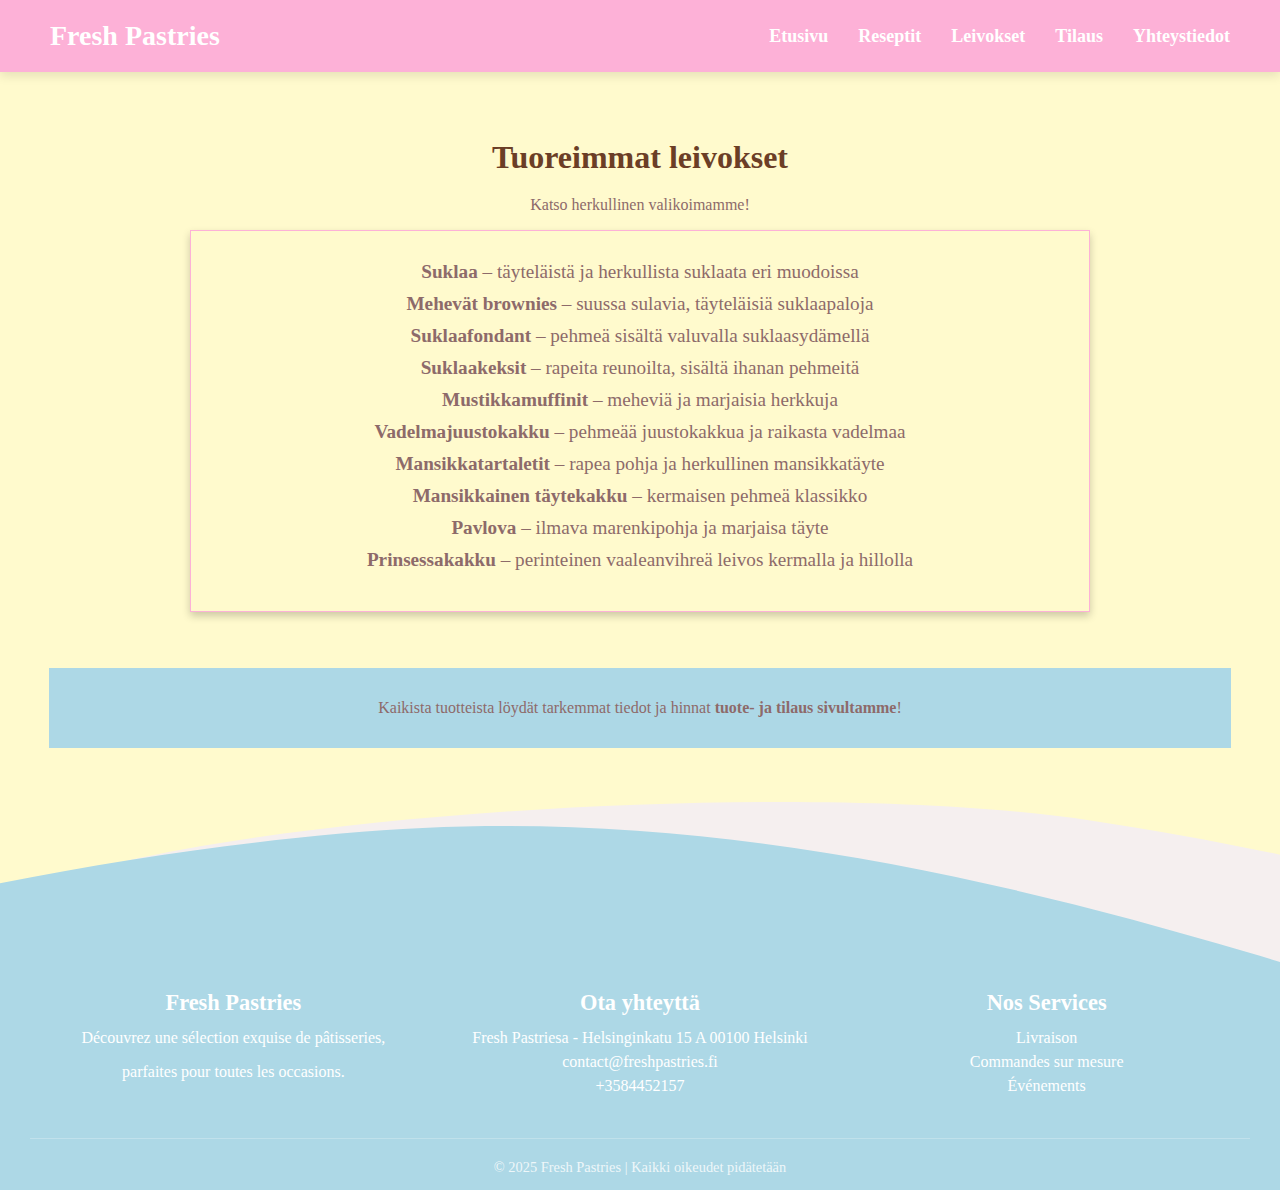
==== freshpastries/leivokset.html @ eee18b19 "Add files via upload" ====
<!DOCTYPE html>
<html lang="fi">
<head>
    <meta charset="UTF-8">
    <meta name="viewport" content="width=device-width, initial-scale=1.0">
    <title>Fresh Pastries - Etusivu</title>
    <link rel="stylesheet" href="styles.css">
    <style>
        /* Importation d'une police élégante */
        @import url('https://fonts.googleapis.com/css2?family=Playfair+Display:wght@500;700&family=Raleway:wght@400;600&display=swap');
    </style>
 </head>

<body>
    <header class= "index-header">
        <h1>Fresh Pastries</h1>
        <nav class ="index-nav">
            <ul>
                <li><a href="index.html">Etusivu</a></li>
                <li><a href="reseptit.html">Reseptit</a></li>
                <li><a href="leivokset.html">Leivokset</a></li>
                <li><a href="tilaus.html">Tilaus</a></li>
                <li><a href="yhteystiedot.html">Yhteystiedot</a></li>
            </ul>
        </nav>
        <div class="burger" onclick="toggleMenu()">
            <div></div>
            <div></div>
            <div></div>
        </div>
    </header>

    
    <main class="valikoima">
        <h2>Tuoreimmat leivokset</h2>
        <p>Katso herkullinen valikoimamme!</p>
       
       
        <ul>
            <li><strong>Suklaa</strong> – täyteläistä ja herkullista suklaata eri muodoissa</li>
            <li><strong>Mehevät brownies</strong> – suussa sulavia, täyteläisiä suklaapaloja</li>
            <li><strong>Suklaafondant</strong> – pehmeä sisältä valuvalla suklaasydämellä</li>
            <li><strong>Suklaakeksit</strong> – rapeita reunoilta, sisältä ihanan pehmeitä</li>
            <li><strong>Mustikkamuffinit</strong> – meheviä ja marjaisia herkkuja</li>
            <li><strong>Vadelmajuustokakku</strong> – pehmeää juustokakkua ja raikasta vadelmaa</li>
            <li><strong>Mansikkatartaletit</strong> – rapea pohja ja herkullinen mansikkatäyte</li>
            <li><strong>Mansikkainen täytekakku</strong> – kermaisen pehmeä klassikko</li>
            <li><strong>Pavlova</strong> – ilmava marenkipohja ja marjaisa täyte</li>
            <li><strong>Prinsessakakku</strong> – perinteinen vaaleanvihreä leivos kermalla ja hillolla</li>
        </ul>
    </main>

   <div class = "leivokset-footer">
        <p>Kaikista tuotteista löydät tarkemmat tiedot ja hinnat <a href="#">tuote- ja tilaus sivultamme</a>!</p>
    </div>
    </main>

   
    <footer>
        <div class="footer-container">
            <div class="footer-column">
                <h3><a href="index.html">Fresh Pastries</a></h3>
                <p>Découvrez une sélection exquise de pâtisseries, </p>
               <p> parfaites pour toutes les occasions.</p>
            </div>
            <div class="footer-column">
                <h3><a href="yhteistiedot.html">Ota yhteyttä</a></h3>
                <p>Fresh Pastriesa - Helsinginkatu 15 A 00100 Helsinki<br>contact@freshpastries.fi<br>+3584452157</p>
            </div>
            <div class="footer-column">
                <h3><a href="palvelut.html">Nos Services</a></h3>
                <p class="services">Livraison<br>Commandes sur mesure<br>Événements</p>
            </div>
            <div style="width:100%">
                <p class="copyright">&copy; 2025 Fresh Pastries | Kaikki oikeudet pidätetään</p>
            </div>
        </div>
    </footer>

 
   
    <script>
 function toggleMenu() {
    const nav = document.querySelector('.index-nav');
    const burger = nav.querySelector('.burger');
    nav.classList.toggle('active');
    burger.classList.toggle('open');

}
    </script>
   
</body>
</html>
---- freshpastries/styles.css ----
/* Yleiset tyylit */
body {
    font-family: Century;
    color: #8d6a6a;
    background-color: #FFFACD;
    margin: 0;
    padding: 0;
    text-align: center;
}

/* Header */
header {
    background-color: #fdb1d7;
    color: white;
    display: flex;
    justify-content: space-between;
    align-items: center;
    padding: 20px 50px;
    box-shadow: 0px 4px 10px rgba(0, 0, 0, 0.1);
    position: relative;
    z-index: 100;
}

header h1 {
    font-size: 28px;
    font-family: 'Pacifico', cursive;
    color: #fff;
    margin: 0;
    transition: transform 0.3s ease-in-out;
}

header h1:hover {
    transform: scale(1.1);
    text-shadow: 2px 2px 10px rgba(0, 0, 0, 0.2);
}

.index-nav ul {
    list-style: none;
    display: flex;
    gap: 30px;
    margin: 0;
    padding: 0;
}

.index-nav ul li a {
    text-decoration: none;
    color: white;
    transition: color 0.3s;
    font-size: 18px;
    font-weight: bold;
    position: relative;
    transition: color 0.3s ease-in-out;
}

.index-nav  ul li a::after {
    content: "";
    position: absolute;
    width: 0;
    height: 3px;
    background-color: #fdb1d7;
    bottom: -5px;
    left: 50%;
    transition: all 0.4s ease-in-out;
    transform: translateX(-50%);
}

.index-nav  ul li a:hover {
    color: #ADD8E6; 
    transform: scale(1.1);
}

.index-nav  ul li a:hover::after {
    width: 100%;
}


/* Cible UNIQUEMENT le burger de .index-nav */
.index-header .burger {
    display: flex; 
    flex-direction: column;
    cursor: pointer;
    position: absolute;
    left: 20px;
    display: none;
   
}

.index-header .burger div {
    width: 30px;
    height: 3px;
    background-color: white;
    margin: 5px;
    transition: all 0.3s ease;
}

/* Animation du menu burger */
.index-header .burger.open div:first-child {
    transform: rotate(45deg) translate(5px, 5px);
}
.index-header .burger.open div:nth-child(2) {
    opacity: 0;
}
.index-header .burger.open div:last-child {
    transform: rotate(-45deg) translate(5px, -5px);
}

/* Affichage du menu */
.index-nav.active ul {
    display: block;
}

/* Pääkuva (hero) */
.hero {
    padding: 50px;
    background-color: #ADD8E6;
}

.hero img {
    width: 100%;
    max-width: 600px;
    border-radius: 10px;
}

.links .button {
    display: inline-block;
    background-color: #FF69B4;
    color: white;
    padding: 10px 20px;
    text-decoration: none;
    border-radius: 5px;
    margin: 10px;
    font-weight: bold;
    border-radius: 25px;
    transition: background-color 0.3s ease-in-out;
    box-shadow: 2px 4px 6px rgba(0, 0, 0, 0.15);
}

.links .button:hover {
    background-color: #e89bbf;
}

.links {
    padding-top: 50px;
}

/* Footer en colonnes */
footer {
    background-image: url('footer-bg.svg');
    background-repeat: no-repeat;
    background-size: cover;
    background-position: bottom;
    color: white;
    text-align: center;
    margin-top: 40px;
    position: relative;
}

.footer-container {
    display: flex;
    flex-wrap: wrap;
    justify-content: space-around; 
    margin: auto;
    text-align: center;
    padding: 60px 30px 0px 30px;
    color: #fff;
}

.footer-column {
    flex: 1;
    min-width: 250px;
    padding-top: 120px;
    
}

.footer-column h3 {
    font-size: 1.4em;
    margin-bottom: 10px;
}

.footer-column a {
    color: #fff;
    text-decoration: none;
    font-weight: bold;
}

.footer-column a:hover {
    text-decoration: underline;
}

.footer-column p {
    font-size: 1em;
    line-height: 1.5;
    margin: 10px;

}

.copyright {
    width: 100%;
    text-align: center;
    margin-top: 30px;
    padding-top: 20px;
    border-top: 1px solid rgba(255, 255, 255, 0.3);
    font-size: 0.9em;
    opacity: 0.8;
    color: #fff;
}

/* Responsiivisuus */
@media (max-width: 768px) {
    .footer-container {
        flex-direction: column;
        text-align: center;
    }

    .footer-column {
        padding-top:10px;
    }

    .index-header .burger {
        display: flex;
        left: 20px; /* Aligné à gauche */
        margin-top: 10px;
    }

    .index-nav ul {
        position: absolute;
      
        left: 0;  /* Aligné à gauche */
        background-color: #FF69B4;
        width: 200px;
        flex-direction: column;
        align-items: center;
        display: none;
        padding: 20px 0;
        border-radius: 5px;
    }

    .index-nav  ul li {
        width: 100%;
        text-align: center;
    }

    .index-nav ul li a {
        display: block;
        width: 100%;
    }

    .index-nav.active ul {
        display: flex;
    }

    .hero img {
        width: 90%;
    }

    header {
        flex-direction: column;
        text-align: center;
    }

    /* Centrer le titre dans la version mobile */
    header h1 {
        margin: 10px 0;
    }



    .tilaus-main {
        flex-direction: column;
        text-align: center;
    }

    .tilaukset-aliesittely {
        padding-right: 0;
        margin-bottom: 20px;
    }

    .tilaukset-aliesittely h2 {
        font-size: 2rem;
    }

    .tilaukset-aliesittely p {
        font-size: 1.1rem;
    }

    .tilaust-main img {
        max-width: 90%;
    }

}

/* tilaukset.html */
.tilaus-main {
    display: flex;
    justify-content: center;
    align-items: center;
  
    padding: 50px 0px;
}







.tilaukset-aliesittely {

    padding-right: 20px;
    justify-content: center;

    display: flex
;
}

.tilaukset-aliesittely h2 {
    font-family: 'Playfair Display', serif;
    font-size: 2.5rem;
    color: #333;
    margin-bottom: 10px;
}

.tilaukset-aliesittely p {
    font-size: 1.2rem;
    color: #555;
}

.tilaus-main img {
    max-width: 50%;
    height: auto;
    border-radius: 10px;
   
}

.tilauksen-container{
    width: 80%;
  
    background-color: white;
    padding: 20px;
    box-shadow: 0 0 10px rgba(0, 0, 0, 0.1);
}
.tilaus-main h1 {
    color: #333;
    font-family:Century;
}
.form-group {
    margin-bottom: 15px;
}
.tilaus-main label {
    font-weight: bold;
    color: #8b5e3b;
}
.tilaus-main input[type="text"], .tilaus-main input[type="email"], .tilaus-main input[type="tel"], .tilaus-main select {
    width: 100%;
    padding: 8px;
    margin-top: 5px;
    border: 1px solid #ccc;
    border-radius: 5px;
}
.tilaus-main input[type="number"], .tilaus-main input[type="date"], .tilaus-main input[type="time"] {
    width: 100%;
    padding: 8px;
    margin-top: 5px;
    border: 1px solid #ccc;
    border-radius: 5px;
}


.checkbox-group {
    margin-top: 10px;
}
.checkbox-group label {
    display: inline-block;
    margin-right: 10px;
}


.tilaus-footer {
    text-align: center;
    margin-top: 20px;
    font-size: 14px;
    color: #777;
}
.hinnasto-table {
    max-width: 600px;
    border-collapse: collapse;
    background: #fff;
    width: 100%;

}

.hinnasto-table th, .hinnasto-table td {
    padding: 15px;
    border: 1px solid #fdb1d7;
    text-align: left;
}

.hinnasto-table th {
    background: #FF69B4;
    color: #fff;
    font-size: 18px;
}

.hinnasto-table tr:nth-child(even) {
    background: #fff5fa;
}

.hinnasto-table tr:hover {
    background: #e0e0e0;
}
.order-button {
    display: block;
    width: 200px;
    margin: 20px auto;
    padding: 15px 20px;
    text-align: center;
    font-size: 18px;
    font-weight: bold;
    text-decoration: none;
    color: white;
    background: #FF69B4;
    border-radius: 30px;
    box-shadow: 0 4px 8px rgba(0, 0, 0, 0.2);
    transition: all 0.3s ease-in-out;
    border-color: #FF69B4;
}

.order-button:hover {
    background: linear-gradient(135deg, #fdb1d7, #FF69B4);
    box-shadow: 0 6px 12px rgba(0, 0, 0, 0.3);
    transform: scale(1.05);
}

.tilaus-main input, .tilaus-main textarea, .tilaus-main select {
    width: 100%;
    padding: 10px;
    margin-top: 5px;
    border: 1px solid #ccc;
    border-radius: 5px;
    font-size: 16px;
}

.tilaus-main input[type="checkbox"],
.tilaus-main input[type="radio"] {
    width: auto;
}


/* leivokset.html */

.valikoima {
    padding: 20px;
    max-width: 900px;
    margin: 20px auto;
 
}

.valikoima h2 {
    font-size: 2rem;
    margin-bottom: 20px;
   
}
.valikoima h3 {

}

.valikoima ul {
    list-style-type: none;
    border: 1px solid #fdb1d7;
    box-shadow: 0 4px 8px rgba(0, 0, 0, 0.2);
    transition: all 0.3sease-in-out;
    padding: 30px;

}

.valikoima li {
    font-size: 1.2rem;
    margin-bottom: 10px;
}

.leivokset-footer {
    margin: auto;
    background-color: #ADD8E6;
    padding: 15px;
    text-align: center;
    max-width: 90%;
}

.leivokset-footer a {
     color: #8d6a6a;
     text-decoration: none;
     font-weight:600;
}

.leivokset-footer a:hover {
    text-decoration: underline;
}
 

.tilauksen-container {
    background-color: #ffffff;
    border-radius: 8px;
    box-shadow: 0 2px 10px rgba(0, 0, 0, 0.1);
    padding: 20px;
    margin-bottom: 20px;
       max-width: 550px;
    border-collapse: collapse;
    background: #fff;
    width: auto;
        margin-right: 20px;
}



.form-group {
    margin-bottom: 15px;
    text-align: left;
}

.form-group  label {
    font-weight: 600;
   
}

.tilauksen-container input[type="text"],
.tilauksen-container input[type="email"],
.tilauksen-container input[type="tel"],
.tilauksen-container input[type="number"],
.tilauksen-container input[type="date"],
.tilauksen-container input[type="time"],
.tilauksen-container textarea {
    width: 100%;
    padding: 10px;
    border: 1px solid #ccc;
    border-radius: 4px;
    box-sizing: border-box;
    transition: border-color 0.3s;
}

.tilauksen-container input[type="text"]:focus,
.tilauksen-container input[type="email"]:focus,
.tilauksen-container input[type="tel"]:focus,
.tilauksen-container input[type="number"]:focus,
.tilauksen-container input[type="date"]:focus,
.tilauksen-container input[type="time"]:focus,
.tilauksen-container textarea:focus {
    border-color: #007BFF;
    outline: none;
}

.tilauksen-container .checkbox-group {
    margin-left: 20px;
}

.tilauksen-container .checkbox-group input {
    margin-right: 5px;
}

.tilauksen-container h1{
    color: #8d6a6a;
}

.tilaus-footer {
    margin-top: 20px;
    font-size: 14px;
    color: #555;
}

.tilaus-footer p {
    margin: 5px 0;
}
/* Responsiivisuus */
@media (max-width: 1000px) {
.tilaus-main {
    display: grid;
    margin-left: 20px;
    margin-right: 20px;
}
.tilaukset-aliesittely {
    padding-right: 0;
    padding-bottom: 20px;
    order: 1;
}
.tilauksen-container {
    padding: 20px;
     order: 2;
     margin-right:0;
  
}
}


/* yhteystiedot.html */
.yhteystiedot {
    background-color: #ffffff;
    border-radius: 8px;
    box-shadow: 0 2px 10px rgba(0, 0, 0, 0.1);
    padding: 20px;
    max-width: 600px;
    margin: auto;
    margin: 50px auto;
}

 .yhteystiedot  h2 {
   
    font-size: 28px;
    margin-bottom: 15px;
}

 .yhteystiedot  p {
  
    line-height: 1.6;
    margin-bottom: 15px;
}

 .yhteystiedot  ul {
    list-style-type: none;
    padding: 0;
    margin-bottom: 20px;
}

 .yhteystiedot  ul li {
    margin-bottom: 10px;
    
}



 .yhteystiedot  form {
    display: flex;
    flex-direction: column;
}

 .yhteystiedot  label {
    margin-bottom: 5px;
    font-weight: bold;
    
}

 .yhteystiedot  input[type="text"],
 .yhteystiedot  input[type="email"],
 .yhteystiedot  textarea {
    padding: 10px;
    border: 1px solid #ccc;
    border-radius: 4px;
    margin-bottom: 15px;
    font-size: 16px;
    transition: border-color 0.3s;
}

 .yhteystiedot  input[type="text"]:focus,
 .yhteystiedot  input[type="email"]:focus,
 .yhteystiedot  textarea:focus {
    border-color: #FF69B4;/* Change border color on focus */
    outline: none;
}


 .yhteystiedot  button {
    display: block;
    width: 200px;
    margin: 20px auto;
    padding: 15px 20px;
    text-align: center;
    font-size: 18px;
    font-weight: bold;
    text-decoration: none;
    color: white;
    background: #FF69B4;
    border-radius: 30px;
    box-shadow: 0 4px 8px rgba(0, 0, 0, 0.2);
    transition: all 0.3s ease-in-out;
    border-color:#FF69B4;
}

 .yhteystiedot  button :hover {
    background: linear-gradient(135deg, #fdb1d7, #FF69B4);
    box-shadow: 0 6px 12px rgba(0, 0, 0, 0.3);
    transform: scale(1.05);
}



@media (max-width:767px) {
    .yhteystiedot {
        padding: 15px;
        margin: 50px 20px;
        }
        
   

     .yhteystiedot  h2 {
        font-size: 24px;
    }


}



/* reseptit.html */
/* Grid Layout */
.grid-container {
    display: grid;
    grid-template-areas:
       
        'nav main main main main aside'
        'nav main main main main aside'
      
        ;
    grid-gap: 1em;
    max-width: 1200px;
    margin: auto;
    padding: 20px;
}

.grid-container nav {
    grid-area: nav;
    background: #FF69B4;
    padding: 15px;
    border-radius: 8px;
    display: flex;
    flex-direction: column;
    align-items: center;
    position: relative;
}

.grid-container nav ul {
    padding: 0;
    margin: 0;
    list-style: none;
    width: 100%;

}

.grid-container nav ul li {

padding-bottom: 20px;
}
.grid-container nav ul a  {
    text-decoration: none;
    color: white;
    transition: color 0.3s;
    font-size: 18px;
    font-weight: bold;
    position: relative;
  

}

.grid-container .content .hidden {
    display: none;
}

.grid-container  .hero{
    background-color: transparent;
    display: flex
;
    flex-wrap: wrap;
    padding: 20px;
    

}

.grid-container  .hero img {
    width: 60%;
}

.grid-container .hero div img {
    height: auto;
    border-bottom: 2px solid #ddd;
}

.hero {

}




.grid-container .hero div a {
    text-decoration: none;
    color: black;
    display: block;
    padding: 15px;
}


.grid-container .hero div img {
 
    height: auto;
    border-bottom: 2px solid #ddd;
}


.grid-container .hero div h2 {
    font-size: 20px;
    margin: 10px 0;
}


.hero div p {
    font-size: 16px;
    color: #555;
    padding: 0 10px 10px;
}


@media (max-width: 768px) {
    .grid-container .hero {
        flex-direction: column;
        align-items: center;
    }
}
@media (max-width: 767px) {
    .grid-container nav {
        flex-direction: row;
        justify-content: center;
    }
    .grid-container {
        grid-template-areas:
       
        'nav nav nav nav nav nav'
        'main main main main main main'
       
    }
    .grid-container nav ul{
        list-style: none;
        display: flex;
        gap: 30px;
        margin: 0;
        padding: 0;
    }
}







       

.recipe-intro img {
    width: 40%;
    max-width: 500px;
    border-radius: 10px;
    margin: 20px 0;
}


.recipe-details, .recipe-steps {
    background: white;
    padding: 20px;
    margin: 20px auto;
    width: 80%;
    max-width: 600px;
    border-radius: 10px;
    box-shadow: 0 0 10px rgba(0, 0, 0, 0.1);
}

h2 {
    color: #6b3e26;
}


.recipe-details ul {
    list-style-type: none;
    padding: 0;
}

.recipe-details li {
    background: #ffeecc;
    margin: 5px 0;
    padding: 10px;
    border-radius: 5px;
}

/* Étapes */
.recipe-steps ol {
    text-align: left;
    padding: 0;
    margin: 0;
}

.recipe-steps li {
    background: #d6c1b1;
    color: white;
    margin: 10px 0;
    padding: 10px;
    border-radius: 5px;
}

/* Galerie */
.recipe-gallery {
    width: 80%;
    margin: 20px auto;
}

.gallery {
    display: flex;
    flex-wrap: wrap;
    gap: 10px;
    justify-content: center;
}

.gallery img {
    width: 30%;
    max-width: 400px;
    border-radius: 10px;
    height: 30%;
   
}

/* Responsive */
@media (max-width: 600px) {
    .recipe-details, .recipe-steps {
        width: 90%;
    }
}
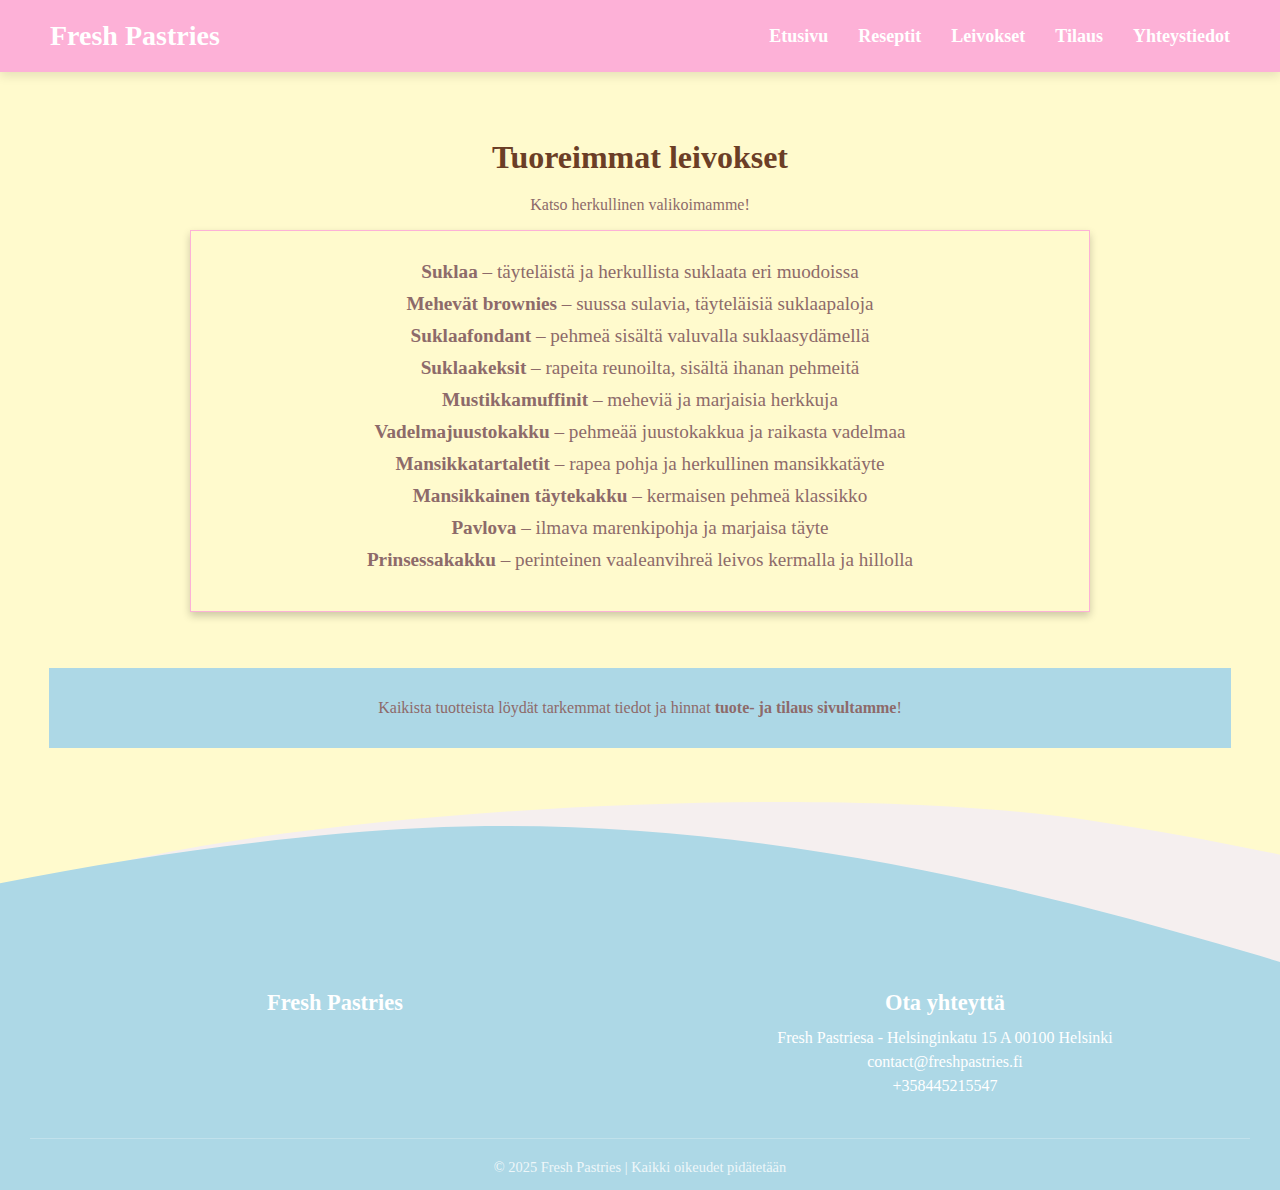
==== commit 1491ba53: "Update leivokset.html" ====
--- a/freshpastries/leivokset.html
+++ b/freshpastries/leivokset.html
@@ -57,20 +57,14 @@
     </main>
 
    
-    <footer>
+         <footer>
         <div class="footer-container">
             <div class="footer-column">
                 <h3><a href="index.html">Fresh Pastries</a></h3>
-                <p>Découvrez une sélection exquise de pâtisseries, </p>
-               <p> parfaites pour toutes les occasions.</p>
             </div>
             <div class="footer-column">
-                <h3><a href="yhteistiedot.html">Ota yhteyttä</a></h3>
-                <p>Fresh Pastriesa - Helsinginkatu 15 A 00100 Helsinki<br>contact@freshpastries.fi<br>+3584452157</p>
-            </div>
-            <div class="footer-column">
-                <h3><a href="palvelut.html">Nos Services</a></h3>
-                <p class="services">Livraison<br>Commandes sur mesure<br>Événements</p>
+                <h3><a href="yhteystiedot.html">Ota yhteyttä</a></h3>
+                <p>Fresh Pastriesa - Helsinginkatu 15 A 00100 Helsinki<br>contact@freshpastries.fi<br>+358445215547</p>
             </div>
             <div style="width:100%">
                 <p class="copyright">&copy; 2025 Fresh Pastries | Kaikki oikeudet pidätetään</p>
@@ -91,4 +85,4 @@
     </script>
    
 </body>
-</html>+</html>
